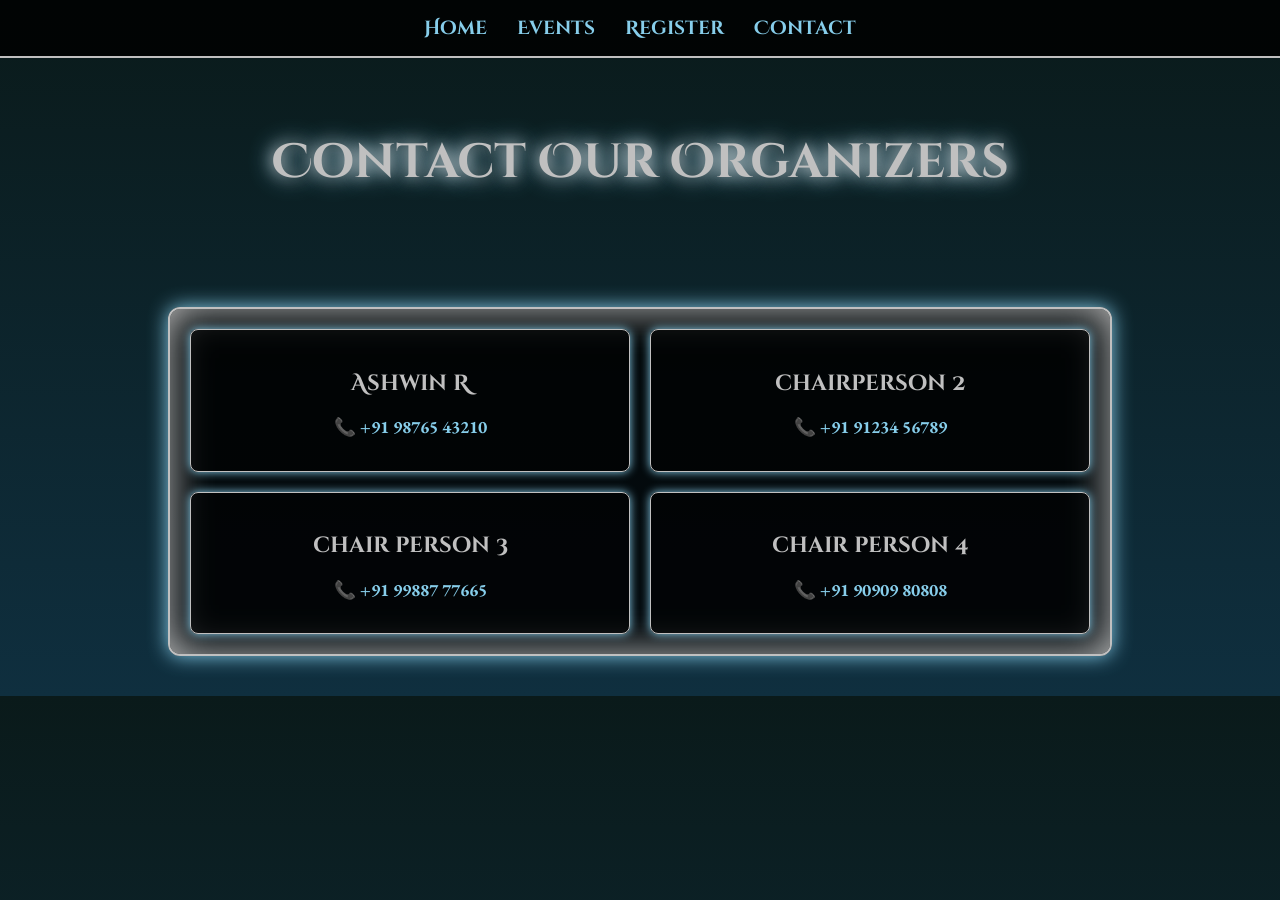
==== contact.html @ f9ae0d3b "MEMBER LIST" ====
<!DOCTYPE html>
<html lang="en">
<head>
  <meta charset="UTF-8">
  <title>Contact - PSGCAS Euphoria</title>
  <!-- Elegant fonts -->
  <link href="https://fonts.googleapis.com/css2?family=Cinzel+Decorative:wght@700&family=EB+Garamond:wght@500&display=swap" rel="stylesheet">
  <style>
    body {
      margin: 0;
      font-family: 'EB Garamond', serif;
      background: linear-gradient(180deg, #0a1a1a 0%, #0f2f3f 100%);
      color: #87CEEB; /* sky blue */
    }

    /* Navigation bar */
    nav {
      background: rgba(0,0,0,0.85);
      padding: 15px 30px;
      display: flex;
      justify-content: center;
      gap: 30px;
      border-bottom: 2px solid #c0c0c0;
    }
    nav a {
      color: #87CEEB;
      text-decoration: none;
      font-family: 'Cinzel Decorative', serif;
      font-size: 1.2rem;
      font-weight: bold;
    }
    nav a:hover {
      text-shadow: 0 0 10px #87CEEB;
    }

    header {
      text-align: center;
      padding: 40px 20px;
    }
    header h1 {
      font-family: 'Cinzel Decorative', serif;
      font-size: 3rem;
      color: #c0c0c0;
      text-shadow: 0 0 15px #c0c0c0, 0 0 25px #87CEEB;
    }

    /* Contact grid */
    .contact-container {
      max-width: 900px;
      margin: 40px auto;
      padding: 20px;
      background: rgba(0,0,0,0.75);
      border: 2px solid #c0c0c0;
      border-radius: 12px;
      box-shadow: 0 0 20px #87CEEB, inset 0 0 40px #c0c0c0;
    }

    .contact-grid {
      display: grid;
      grid-template-columns: 1fr 1fr;
      gap: 20px;
    }

    .contact-card {
      background: rgba(0,0,0,0.6);
      border: 1px solid #c0c0c0;
      border-radius: 8px;
      padding: 15px;
      text-align: center;
      box-shadow: 0 0 10px #87CEEB;
    }

    .contact-card h3 {
      font-family: 'Cinzel Decorative', serif;
      font-size: 1.4rem;
      margin-bottom: 10px;
      color: #c0c0c0;
    }

    .contact-card p {
      font-family: 'EB Garamond', serif;
      font-size: 1.1rem;
      font-weight: bold;
      color: #87CEEB;
    }

    /* Responsive */
    @media (max-width: 700px) {
      .contact-grid {
        grid-template-columns: 1fr;
      }
    }
  </style>
</head>
<body>
  <!-- Navigation -->
  <nav>
    <a href="index.html">Home</a>
    <a href="events.html">Events</a>
    <a href="images/templates/register.html">Register</a>
    <a href="contact.html">Contact</a>
  </nav>

  <!-- Header -->
  <header>
    <h1>Contact Our Organizers</h1>
  </header>

  <!-- Contact Section -->
  <div class="contact-container">
    <div class="contact-grid">
      <div class="contact-card">
        <h3>Ashwin R</h3>
        <p>📞 +91 98765 43210</p>
      </div>
      <div class="contact-card">
        <h3>chairperson 2</h3>
        <p>📞 +91 91234 56789</p>
      </div>
      <div class="contact-card">
        <h3>chair person 3</h3>
        <p>📞 +91 99887 77665</p>
      </div>
      <div class="contact-card">
        <h3>chair person 4</h3>
        <p>📞 +91 90909 80808</p>
      </div>
    </div>
  </div>
 
</body>
</html>
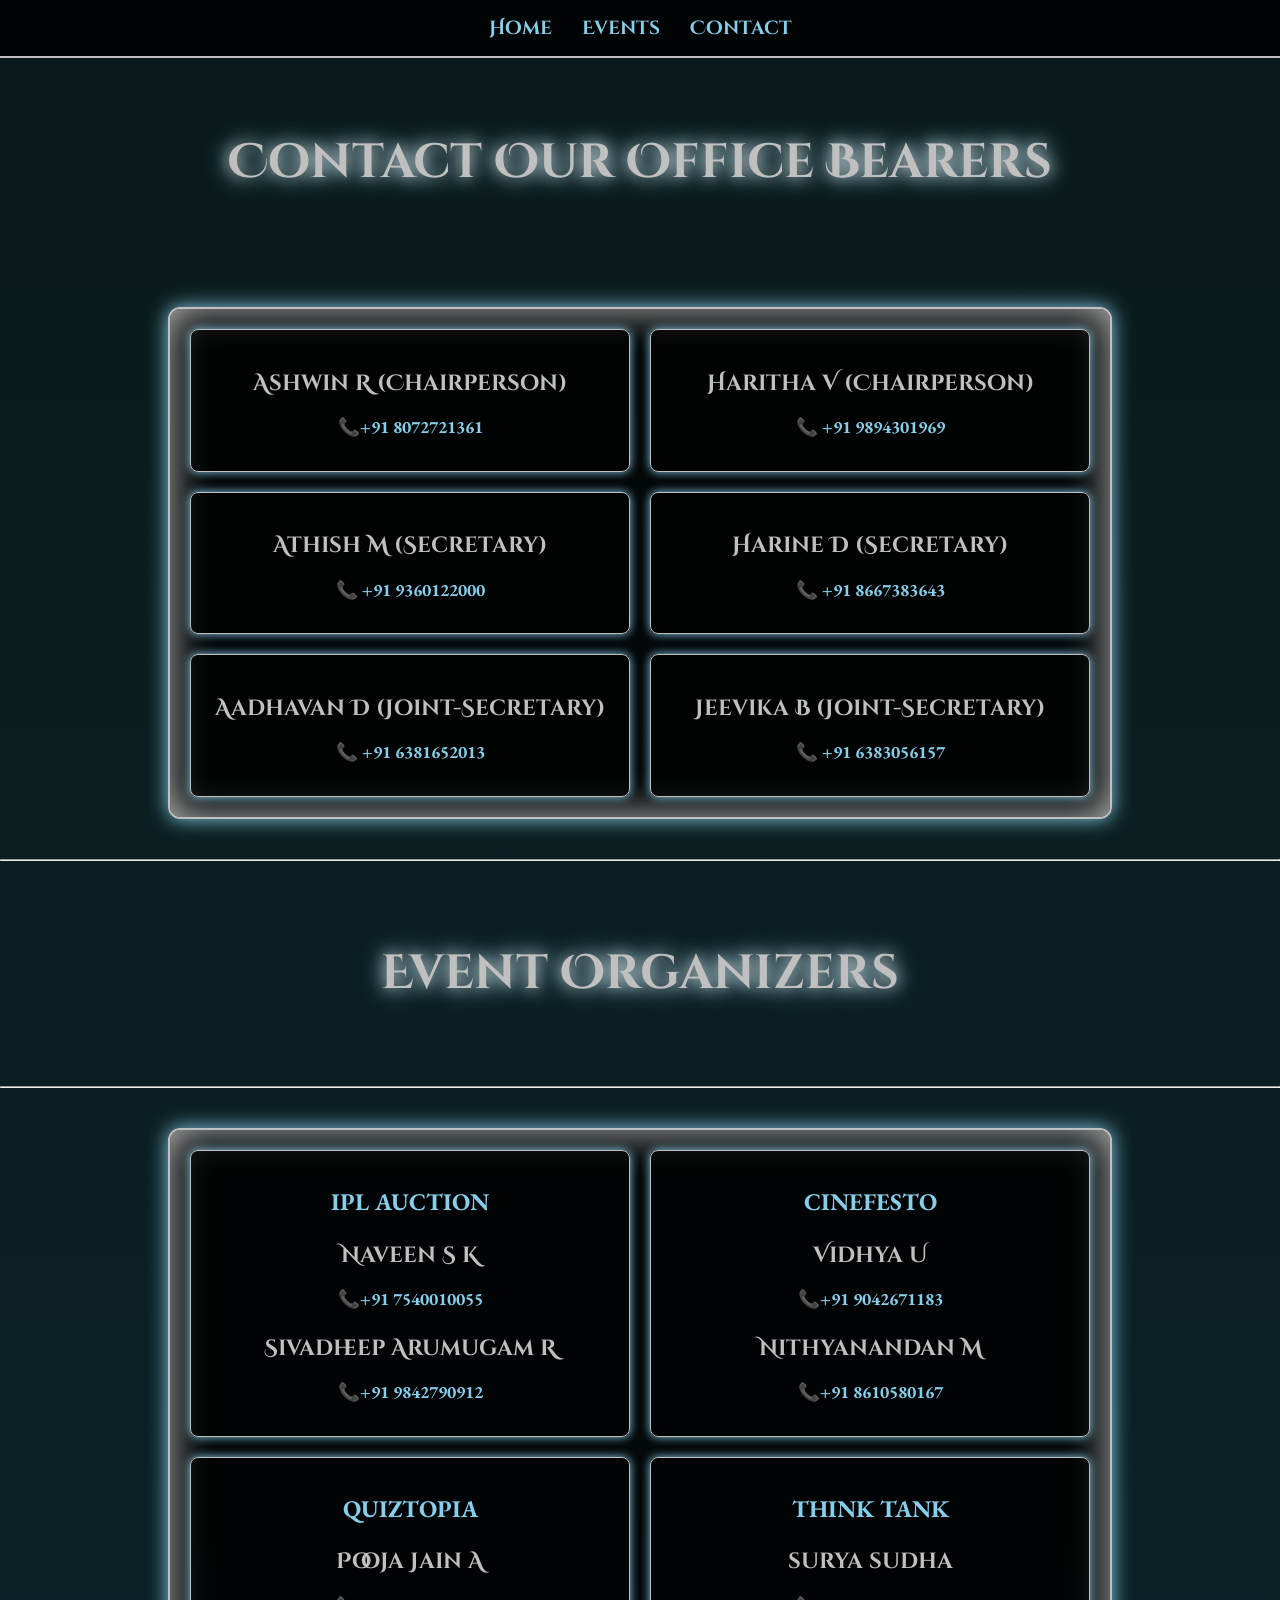
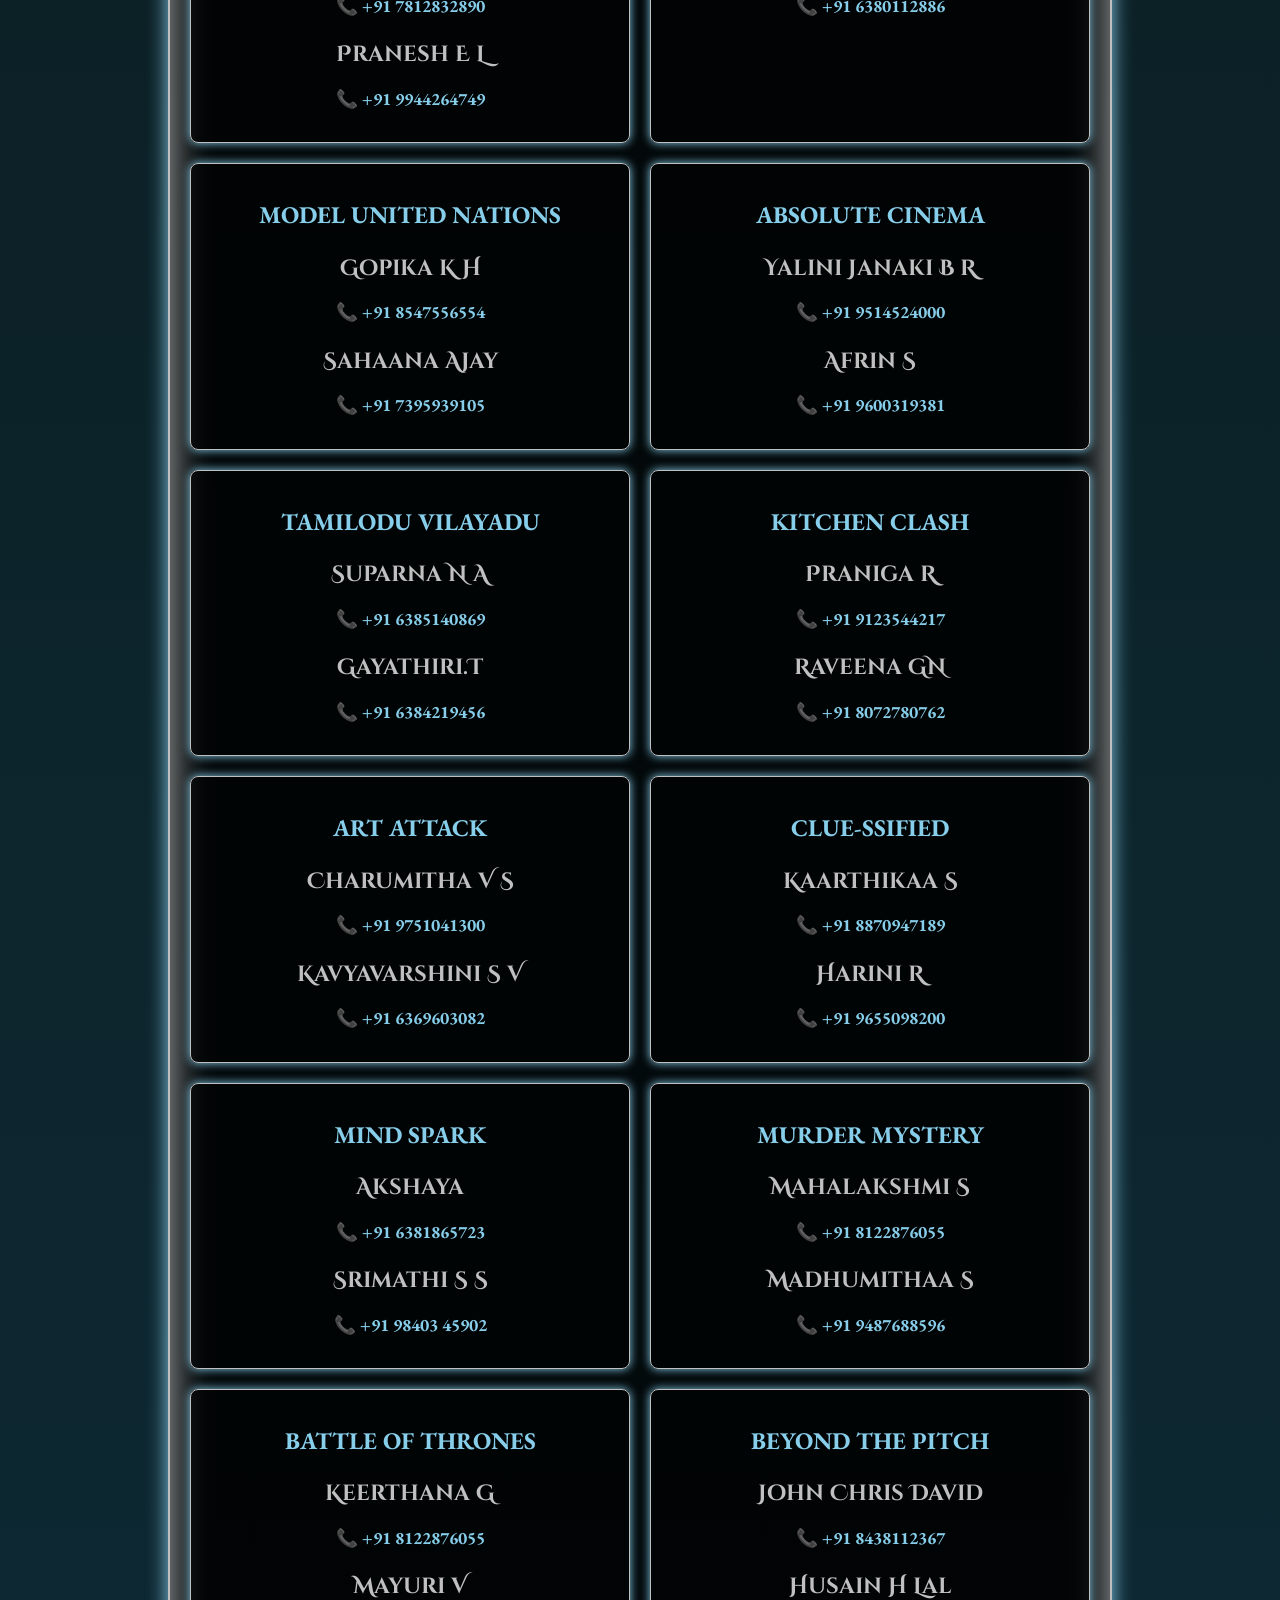
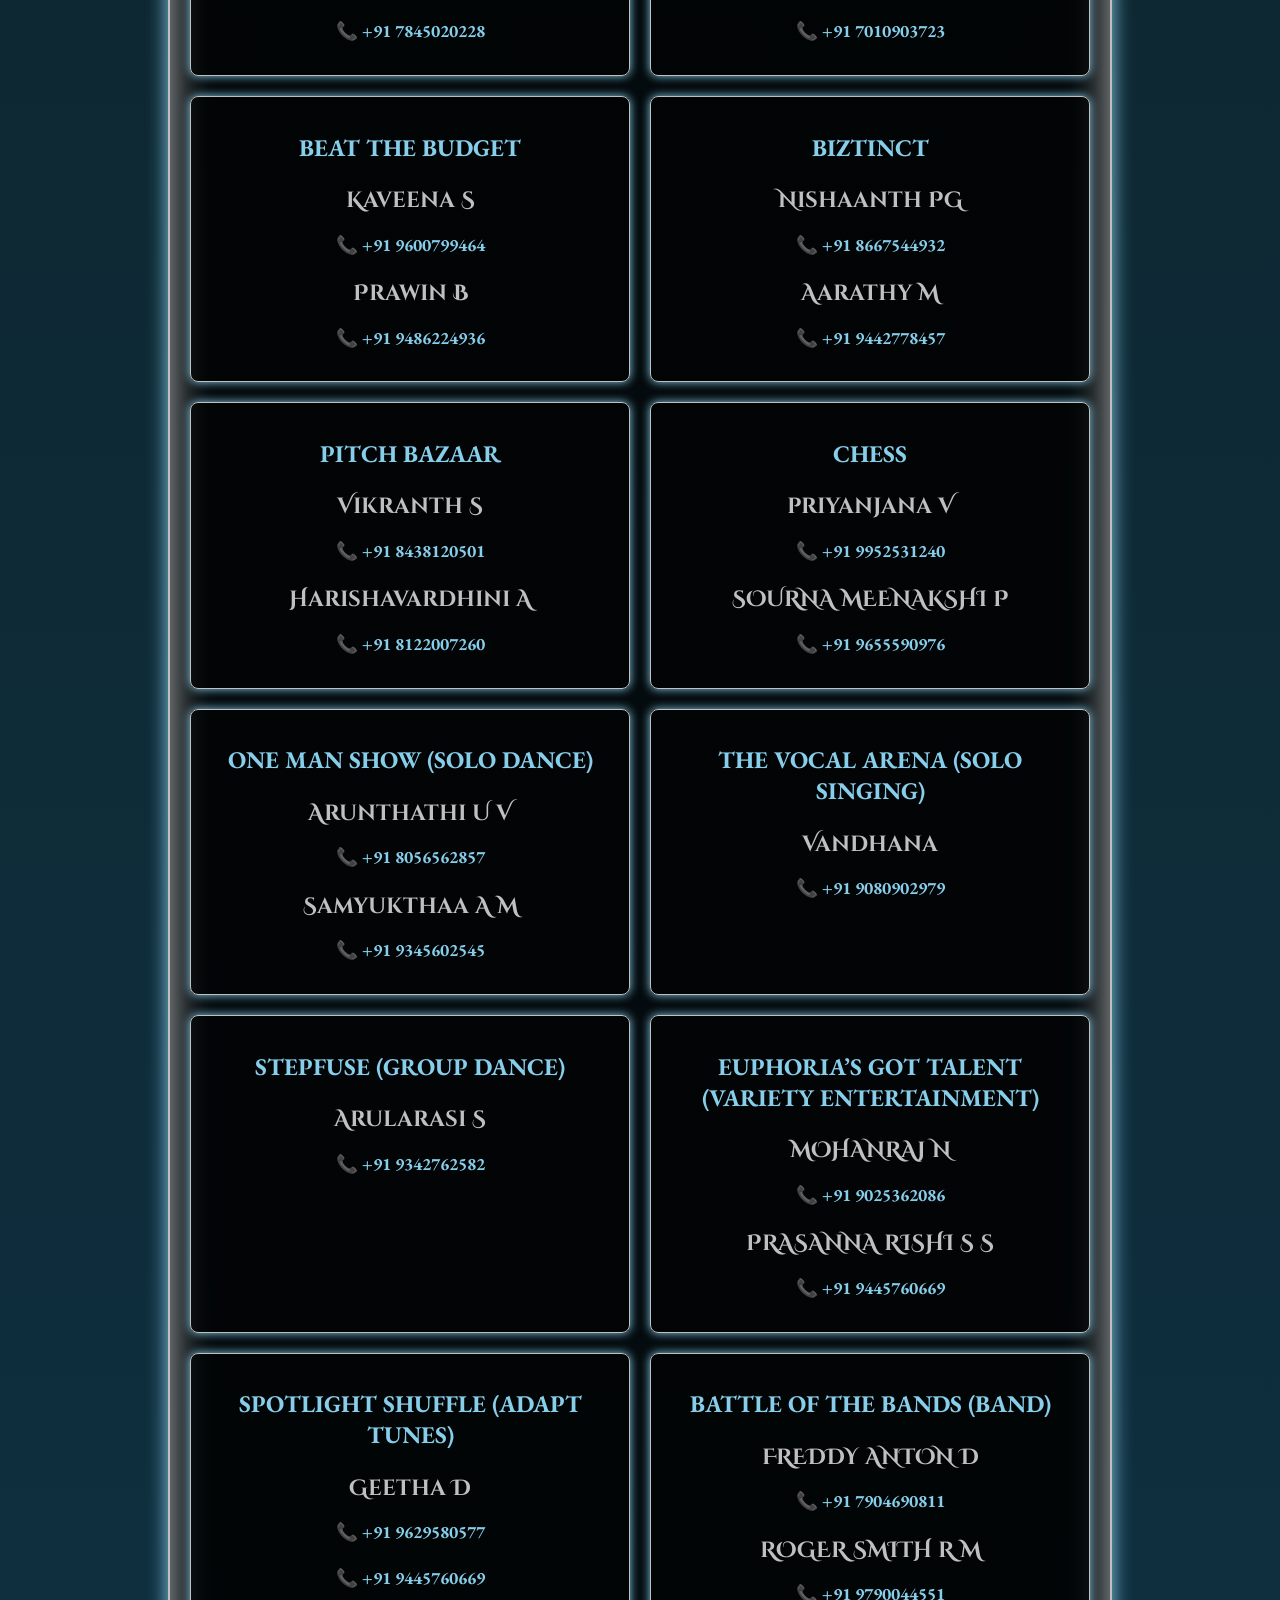
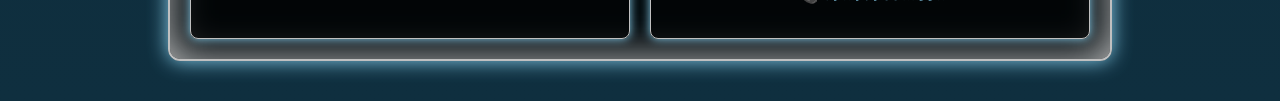
==== commit e337ebd7: "Update website content and assets" ====
--- a/contact.html
+++ b/contact.html
@@ -97,33 +97,213 @@
   <nav>
     <a href="index.html">Home</a>
     <a href="events.html">Events</a>
-    <a href="images/templates/register.html">Register</a>
     <a href="contact.html">Contact</a>
   </nav>
 
   <!-- Header -->
   <header>
-    <h1>Contact Our Organizers</h1>
+    <h1>Contact Our Office Bearers</h1>
   </header>
 
   <!-- Contact Section -->
   <div class="contact-container">
     <div class="contact-grid">
       <div class="contact-card">
-        <h3>Ashwin R</h3>
-        <p>📞 +91 98765 43210</p>
-      </div>
-      <div class="contact-card">
-        <h3>chairperson 2</h3>
-        <p>📞 +91 91234 56789</p>
-      </div>
-      <div class="contact-card">
-        <h3>chair person 3</h3>
-        <p>📞 +91 99887 77665</p>
-      </div>
-      <div class="contact-card">
-        <h3>chair person 4</h3>
-        <p>📞 +91 90909 80808</p>
+        <h3>Ashwin R (Chairperson)</h3>
+        <p>📞+91 8072721361</p>
+      </div>
+      <div class="contact-card">
+        <h3>Haritha V (Chairperson)</h3>
+        <p>📞 +91 9894301969</p>
+      </div>
+      <div class="contact-card">
+        <h3>Athish M (Secretary)</h3>
+        <p>📞 +91 9360122000</p>
+      </div>
+      <div class="contact-card">
+        <h3>Harine D  (Secretary)</h3>
+        <p>📞 +91 8667383643</p>
+      </div>
+      <div class="contact-card">
+        <h3> Aadhavan D  (Joint-Secretary)</h3>
+        <p>📞 +91 6381652013</p>
+      </div>
+      <div class="contact-card">
+        <h3> Jeevika B  (Joint-Secretary)</h3>
+        <p>📞 +91 6383056157</p>
+      </div>
+    </div>
+  </div>
+ <hr>
+ <header>
+  <h1>Event Organizers</h1>
+
+  </header>
+ <hr>
+  <div class="contact-container">
+    <div class="contact-grid">
+      <div class="contact-card">
+        <h2>IPL AUCTION</h2>
+        <h3>Naveen S K</h3>
+        <p>📞+91 7540010055</p>
+       
+        <h3>Sivadheep Arumugam R </h3>
+        <p>📞+91 9842790912</p>
+       </div>
+      <div class="contact-card">
+        <h2>CINEFESTO</h2>
+        <h3>Vidhya U</h3>
+        <p>📞+91 9042671183</p>
+        <h3>Nithyanandan M</h3>
+        <p>📞+91 8610580167</p>
+      </div>
+      <div class="contact-card">
+        <h2>QUIZTOPIA</h2>
+        <h3>Pooja Jain A</h3>
+        <p>📞 +91 7812832890</p>
+        <h3>Pranesh E L</h3>
+        <p>📞 +91 9944264749</p>
+      </div>
+      <div class="contact-card">
+        <h2>THINK TANK</h2>
+        <h3>surya sudha</h3>
+        <p>📞 +91 6380112886</p>
+      </div>
+      <div class="contact-card">
+        <h2>MODEL UNITED NATIONS</h2>
+        <h3>Gopika K H</h3>
+        <p>📞 +91 8547556554</p>
+        <h3>Sahaana Ajay </h3>
+        <p> 📞 +91 7395939105</p>
+      </div>
+      <div class="contact-card">
+        <h2>ABSOLUTE CINEMA</h2>
+        <h3>Yalini Janaki B R </h3>
+        <p>📞 +91 9514524000</p>
+        <h3>Afrin S</h3>
+        <p> 📞 +91 9600319381</p>
+      </div>
+      <div class="contact-card">
+        <h2>TAMILODU VILAYADU</h2>
+        <h3>Suparna N A  </h3>
+        <p>📞 +91 6385140869</p>
+        <h3>Gayathiri.T</h3>
+        <p> 📞 +91 6384219456</p>
+      </div>
+      <div class="contact-card">
+        <h2>KITCHEN CLASH</h2>
+        <h3>Praniga R</h3>
+        <p>📞 +91 9123544217</p>
+        <h3>Raveena GN</h3>
+        <p> 📞 +91 8072780762</p>
+      </div>
+      <div class="contact-card">
+        <h2>ART ATTACK</h2>
+        <h3>Charumitha V S</h3>
+        <p>📞 +91 9751041300</p>
+        <h3>Kavyavarshini S V</h3>
+        <p> 📞 +91 6369603082</p>
+      </div>
+      <div class="contact-card">
+        <h2>CLUE-SSIFIED </h2>
+        <h3>Kaarthikaa S</h3>
+        <p>📞 +91 8870947189</p>
+        <h3>Harini R </h3>
+        <p> 📞 +91 9655098200</p>
+      </div>
+      <div class="contact-card">
+        <h2>MIND SPARK</h2>
+        <h3>Akshaya </h3>
+        <p>📞 +91 6381865723</p>
+        <h3>Srimathi S S</h3>
+        <p> 📞 +91 98403 45902</p>
+      </div>
+      <div class="contact-card">
+        <h2>MURDER MYSTERY</h2>
+        <h3>Mahalakshmi S</h3>
+        <p>📞 +91 8122876055</p>
+        <h3>Madhumithaa S</h3>
+        <p> 📞 +91 9487688596</p>
+      </div>
+      <div class="contact-card">
+        <h2>BATTLE OF THRONES</h2>
+        <h3>Keerthana G</h3>
+        <p>📞 +91 8122876055</p>
+        <h3>Mayuri V</h3>
+        <p> 📞 +91 7845020228</p>
+      </div>
+      <div class="contact-card">
+        <h2>BEYOND THE PITCH</h2>
+        <h3>John Chris David</h3>
+        <p>📞 +91 8438112367</p>
+        <h3>Husain H Lal</h3>
+        <p> 📞 +91 7010903723</p>
+      </div>
+      <div class="contact-card">
+        <h2>BEAT THE BUDGET</h2>
+        <h3>Kaveena S</h3>
+        <p>📞 +91 9600799464</p>
+        <h3>Prawin B</h3>
+        <p> 📞 +91 9486224936</p>
+      </div>
+      <div class="contact-card">
+        <h2>BIZTINCT</h2>
+        <h3>Nishaanth PG</h3>
+        <p>📞 +91 8667544932</p>
+        <h3>Aarathy M</h3>
+        <p> 📞 +91 9442778457</p>
+      </div>
+      <div class="contact-card">
+        <h2>PITCH BAZAAR</h2>
+        <h3>Vikranth S</h3>
+        <p>📞 +91 8438120501</p>
+        <h3>Harishavardhini A</h3>
+        <p> 📞 +91 8122007260</p>
+      </div>
+      <div class="contact-card">
+        <h2>CHESS</h2>
+        <h3>priyanjana V</h3>
+        <p>📞 +91 9952531240</p>
+        <h3>SOURNA MEENAKSHI P</h3>
+        <p> 📞 +91 9655590976</p>
+      </div>
+      <div class="contact-card">
+        <h2>ONE MAN SHOW (SOLO DANCE)</h2>
+        <h3>Arunthathi U V </h3>
+        <p>📞 +91 8056562857</p>
+        <h3>Samyukthaa A M</h3>
+        <p> 📞 +91 9345602545</p>
+      </div>
+      <div class="contact-card">
+        <h2>THE VOCAL ARENA (SOLO SINGING)</h2>
+        <h3>Vandhana</h3>
+        <p>📞 +91 9080902979</p>
+      </div>
+      <div class="contact-card">
+        <h2>STEPFUSE (GROUP DANCE)</h2>
+        <h3>Arularasi S</h3>
+        <p>📞 +91 9342762582</p>
+      </div>
+      <div class="contact-card">
+        <h2>EUPHORIA’S GOT TALENT (VARIETY ENTERTAINMENT)</h2>
+        <h3>MOHANRAJ N</h3>
+        <p>📞 +91 9025362086</p>
+        <h3>PRASANNA RISHI S S</h3>
+        <p> 📞 +91 9445760669</p>
+      </div>
+      <div class="contact-card">
+        <h2>SPOTLIGHT SHUFFLE (ADAPT TUNES)</h2>
+        <h3>Geetha D</h3>
+        <p>📞 +91 9629580577</p>
+        <h3></h3>
+        <p> 📞 +91 9445760669</p>
+      </div>
+      <div class="contact-card">
+        <h2>BATTLE OF THE BANDS (BAND)</h2>
+        <h3>FREDDY ANTON D</h3>
+        <p>📞 +91 7904690811</p>
+        <h3>ROGER SMITH R M</h3>
+        <p> 📞 +91 9790044551</p>
       </div>
     </div>
   </div>
